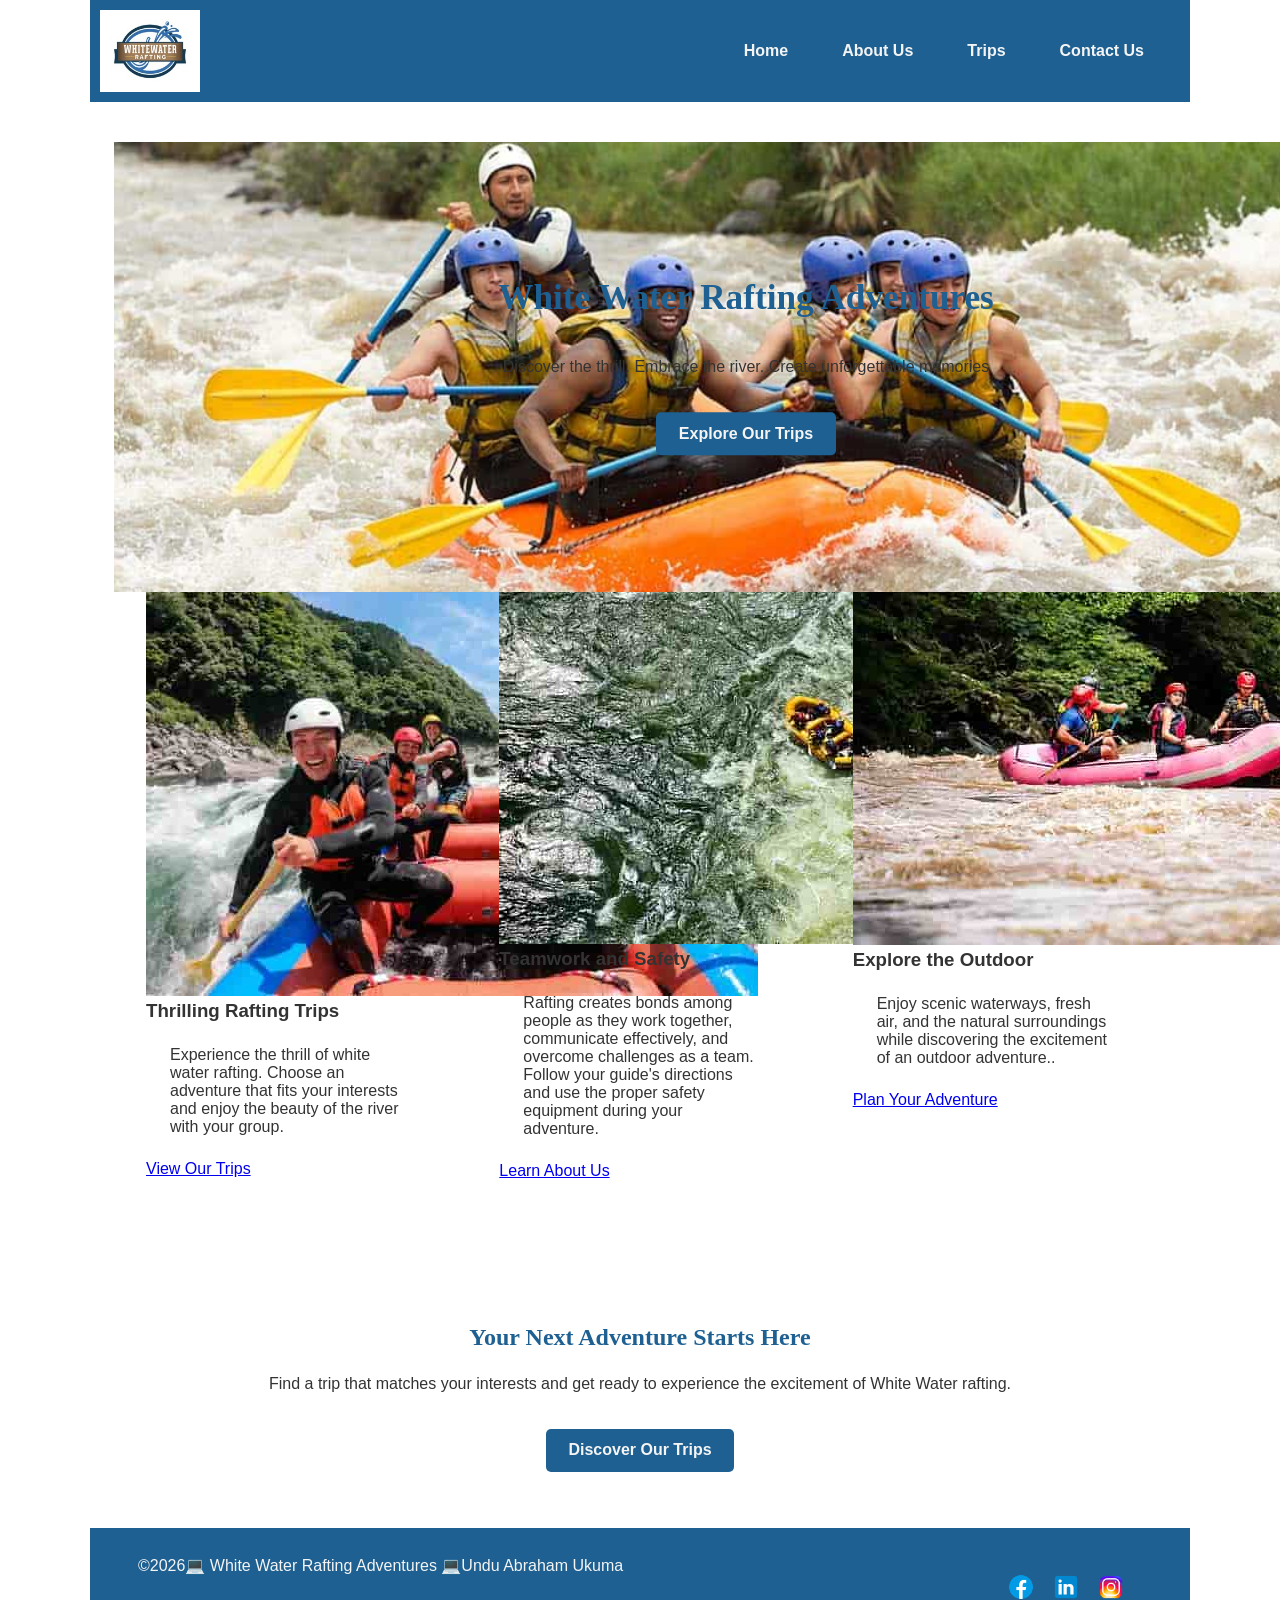
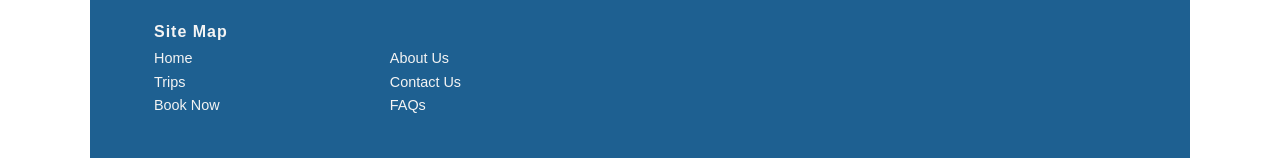
==== wwr/index.html @ d7c79fda "sync the code" ====
<!DOCTYPE html>
<html lang="en">

<head>
    <meta charset="UTF-8">
    <meta name="viewport" content="width=device-width, initial-scale=1.0">
    <title>Home | White Water Rafting Adventures</title>
    <meta name="description"
      content="Discover the exciting white water rafting adventures, explore our trips, and plan your next outdoor experience with White Water Rafting Adventures.">
    <meta name="author" content="Undu Abraham Ukuma">
    <link rel="stylesheet" href="styles/rafting.css">
</head>

<body>
    <header>
        <img src="images/logo.jpg" alt="sit-logo">
        <nav>
            <ul>
                <li><a href="index.html">Home</a></li>
                <li><a href="about.html">About Us</a></li>
                <li><a href="trips.html">Trips</a></li>
                <li><a href="contact.html">Contact Us</a></li>
            </ul>
        </nav>
    </header>
    <main>
        <!--Hero section-->
        <section class="home-hero">
            <img src="images/rafting-hero2.jpg"
              alt="A group of adventures enjoying White water rafting" class="hero-image">
            <div class="hero-overlay">
                <h1>White Water Rafting Adventures</h1>
                <p>Discover the thrill. Embrace the river. Create unforgettable memories</p>
                <a class="cta-button" href="trips.html">Explore Our Trips</a>
            </div>
        </section>

        <!--Newsletter section-->
        <section class="newsletter">
            <h2>Join Our Adventure Newsletter</h2>
            <p>Get updates about our rafting trips, outdoor adventures, and special offers.</p>

            <form action="#" method="get" class="newsletter-form">
                <div class="form-group1">
                    <label for="newsletter-name">Full Name</label>
                    <input type="text" id="newsletter-name" name="name" autocomplete="name"
                      required>
                </div>
                <button type="submit">Subscribe</button>
            </form>
        </section>

        <!--Grid-based content section-->
        <section class="home-content">
            <h2>Experience the Adventure</h2>

            <div class="home-grid">
                <article class="featured-card">
                    <img src="images/water-rafting7.jpg"
                      alt="Rafters navigating exciting river rapids" loading="lazy">
                    <h3>Thrilling Rafting Trips</h3>
                    <p>Experience the thrill of white water rafting. Choose an adventure that fits
                        your interests and
                        enjoy the beauty of the river with your group.</p>
                    <a href="trips.html">View Our Trips</a>
                </article>

                <article class="featured-card">
                    <img src="images/water-rafting9.jpg" alt="Rafters working together on the river"
                      loading="lazy">
                    <h3>Teamwork and Safety</h3>
                    <p>Rafting creates bonds among people as they work together,
                        communicate effectively, and overcome challenges as a team. Follow your
                        guide's directions and use the proper safety equipment during your
                        adventure.</p>
                    <a href="about.html">Learn About Us</a>
                </article>

                <article class="featured-card">
                    <img src="images/water-rafting10.jpg"
                      alt="Beautiful river scenery during a rafting adventure" loading="lazy">
                    <h3>Explore the Outdoor</h3>
                    <p>Enjoy scenic waterways, fresh air, and the natural
                        surroundings while discovering the excitement
                        of an outdoor adventure..</p>
                    <a href="contact.html">Plan Your Adventure</a>
                </article>
            </div>
        </section>

        <!-- Final call-to-action-->
        <section class="home-cta">
            <h2>Your Next Adventure Starts Here</h2>
            <p>Find a trip that matches your interests and get ready to experience the excitement of
                White Water rafting.</p>
            <a class="cta-button" href="trips.html">Discover Our Trips</a>
        </section>
    </main>
    <footer>
        <!--Footer contents-->
        <div class="footer-content">

            <!--Copy right information-->
            <div class="footer-info">
                <p>©2026💻 White Water Rafting Adventures 💻Undu Abraham Ukuma</p>

                <!---Site Map-->
                <nav class="sitemap" aria-label="site map">
                    <h3>Site Map</h3>
                    <ul>
                        <li><a href="index.html">Home</a></li>
                        <li><a href="about.html">About Us</a></li>
                        <li><a href="trips.html">Trips</a></li>
                        <li><a href="contact.html">Contact Us</a></li>
                        <li><a href="contact.html#contact-form">Book Now</a></li>
                        <li><a href="trips.html#faq">FAQs</a></li>
                    </ul>
                </nav>
            </div>

            <!--Social media handles-->
            <nav class="socialmedia" aria-label="Social media">
                <a href="https://www.facebook.com/undua1"><img src="images/facebook.png"
                      alt="facebook"></a>
                <a href="https://www.linkedin.com/in/undu-abraham-274bb61a1"><img
                      src="images/linkedin.png" alt="linkedin"></a>
                <a href="https://www.instagram.com/abrahamundu"><img src="images/instagram.png"
                      alt="instagram"></a>
            </nav>
        </div>
    </footer>
</body>

</html>
---- wwr/styles/rafting.css ----
:root {
    --primary-color: #1e6091;
    --accent1-color: #333333;
    --accent2-color: #f4f4f4;

    --heading-font: Georgia, serif;
    --body-font: Arial, sans-serif;
}

* {
    margin: 0;
    padding: 0;
    box-sizing: border-box;
}

/*=====================================*/
/* Home page styles*/

/*Home page hero*/
.home-hero {
    position: absolute;
    width: 100%;
}

.hero-image {
    display: block;
    width: 100%;
    height: 450px;
    object-fit: cover;
}

.hero-overlay {
    position: absolute;
    top: 50%;
    left: 50%;
    transform: translate(-50%, -50%);
    width: 85%;
    padding: 1.5rem;
    text-align: center;
    color: var(--accent1-color);
    background-color: rgba(0 0 0 0.65);
}

.hero-overlay h1 {
    margin-top: 0;
}

/*Button and links*/
.cta-button {
    display: inline-block;
    padding: 0.8rem 1.4rem;
    margin-top: 0.75rem;
    color: var(--accent2-color);
    background-color: var(--primary-color);
    text-decoration: none;
    border-radius: 5px;
    font-weight: bold;
}

.cta-button:hover {
    background-color: var(--primary-color);
}

/*Newsletter*/

.newsletter {
    padding: 2rem 1rem;
    text-align: center;
}

.newsletter-form {
    display: grid;
    grid-template-columns: repeat(2, minmax(0, 1fr));
    gap: 1rem;
    max-width: 700px;
    margin: 1.5rem auto 0;
    text-align: left;
}

.form-group1 {
    display: flex;
    flex-direction: column;
    gap: 0.4rem;
}

.form-group1 input {
    width: 100%;
    padding: 0.7rem;
    border: 1px solid var(--accent1-color);
    border-radius: 4px;
    box-sizing: border-box;
}

.newsletter-form button {
    grid-column: 1 / -1;
    justify-self: center;
    padding: 0.75rem 1.5rem;
    cursor: pointer;
}

/*Feature grid*/

.home-content {
    padding: 2rem 1rem;
    text-align: center;
}

.home-grid {
    display: grid;
    grid-template-columns: repeat(3, minmax(0, 1fr));
    gap: 1.5rem;
    max-width: 1100px;
    margin: 2rem auto;
    text-align: left;
}

.feature-card {
    padding: 1rem;
    border: 1px solid var(--accent1-color);
    border-radius: 8px;
}

.feature-card img {
    display: block;
    width: 100%;
    height: 200px;
    object-fit: cover;
}

.feature-card a {
    font-weight: bold;
}

.home-cta {
    padding: 2.5rem 1rem;
    text-align: center;
}

/*=====================================*/
/* About Us page styles*/

body {
    font-family: var(--body-font);
    color: var(--accent1-color);
}

header,
main,
.adventure,
.history,
footer {
    max-width: 1100px;
    width: 100%;
    margin: 0 auto;
}

h1,
h2 {
    font-family: var(--heading-font);
    color: var(--accent1-color);
}

header {
    display: grid;
    grid-template-columns: 150px 1fr;
    padding: 10px;
    align-items: center;
    background-color: var(--primary-color);

}

header img {
    width: 100px;
    height: auto;
    display: block;

}

header nav ul {
    display: flex;
    justify-content: flex-end;
    gap: 30px;
    list-style: none;
    padding: 0;
    margin: 0;
}

header nav a {
    text-decoration: none;
    font-weight: bold;
    color: var(--accent2-color);
    padding: 0.5rem 0.75rem;
}

header nav a:hover {
    color: var(--accent1-color);
}

nav,
p,
section,
article {
    margin: 16px;
    padding: 8px;
}

.socialmedia a {
    text-decoration: none;
}

.hero {
    position: relative;
    width: 1100px;
    margin: 0.1rem auto 0 auto;

}

.hero > img {
    display: block;
    width: 100%;
    height: auto;
}

.hero h1 {
    position: absolute;
    top: 20px;
    left: 0;
    width: 100%;
    padding: 16px;
    text-align: center;
    background-color: var(--accent1-color);
    color: #fff;

}

.hero article {
    position: absolute;
    bottom: 20px;
    left: 20px;
    width: calc(100% - 40px);
    padding: 15px;
    background-color: rgb(0 0 0 / 70%);
    color: white;
}

.hero article p {
    margin: 0 0 10px 0;
    padding: 0;
}

.hero article img {
    float: right;
    width: 80px;
    height: auto;
    margin-left: 15px;
}

.history {
    display: grid;
    grid-template-columns: 1fr 1fr 1fr;
    gap: 20px;
    align-items: center;
    padding: 30px 10px;

}

.history h2 {
    grid-column: 1 / 4;
    text-align: center;
}

.history p {
    line-height: 1.5;
}

.history img {
    width: 100%;
    height: auto;

}

.adventure {
    background-color: var(--accent1-color);
    padding: 40px 20px;
    margin-bottom: 5px;

}

.adventure-gallery {
    display: grid;
    grid-template-columns: repeat(5, 1fr);
    gap: 15px;
    max-width: 1200px;
    margin: 0 auto;

}

.adventure h2 {
    text-align: center;
    color: white;
    margin-bottom: 25px;
}

.adventure-gallery figure {
    margin: 0;
    text-align: center;
    background-color: var(--accent2-color);
    border-radius: 5px;
    box-shadow: 0 2x 8px rgba(0 0 0 0.15);
}

.adventure-gallery img {
    display: block;
    width: 130px;
    height: auto;
    object-fit: cover;

}

.adventure-gallery figcaption {
    padding: 10px;
    font-weight: bold;
    color: var(--primary-color);
}

/*=====================================*/
/* Trips page styles*/

/*=====================================*/
/* Contact Us page styles*/
h1 {
    text-align: center;
    color: var(--primary-color);
    margin: 2rem auto;
    font-size: 2.2rem;
    max-width: 900px;
}

h2 {
    color: var(--primary-color);
    margin-bottom: 1rem;
    font-size: 1.5rem;
    text-align: center;
}

/*Company information and map*/
.contact-info {
    max-width: 700px;
    margin: 0 auto 3rem;
    padding: 0;
    text-align: center;
}

.company-details {
    text-align: center;
}

.company-details address {
    font-style: normal;
    line-height: 0.3rem;
    text-align: center;
    display: inline-block;
}

.company-details address p {
    margin: 0.3rem 0;
}

.company-details a {
    color: var(--primary-color);
    text-decoration: none;
}

.company-details a:hover {
    text-decoration: none;
}

.map-and-form {
    display: grid;
    grid-template-columns: 1fr 1fr;
    gap: 2rem;
    align-items: stretch;
    max-width: 1100px;
    margin: 0 auto 3rem;
    padding: 0;
}

.map-container {
    width: 100%;
    display: flex;
    flex-direction: column;
}

.map-container iframe {
    width: 100%;
    height: 100%;
    min-height: 300px;
    border: none;
    border-radius: none;
    display: block;
}

/* Contact Form*/
.contact-form-section {
    max-width: 100%;
    margin: 0;
    padding: 0;
    display: flex;
    flex-direction: column;
}

.contact-form {
    display: flex;
    flex-direction: column;
    gap: 1.25rem;
    flex: 1;
}

.form-group {
    display: flex;
    flex-direction: column;
    gap: 0.5rem;
}

.form-group label {
    font-weight: 600;
    color: #2c3e50;
}

.contact-form input[type="text"],
.contact-form input[type="email"],
.contact-form textarea {
    width: 100%;
    padding: 1.75rem;
    font-size: 1rem;
    font-family: inherit;
    border: 2px solid #cbd5e0;
    border-radius: 6px;
    background-color: #ffffff;
    color: #333;
    transition: border-color 0.2s ease, box-shadow 0.2s ease;
}

.contact-form input[type="text"]:focus,
.contact-form input[type="email"]:focus,
.contact-form textarea:focus {
    outline: none;
    border-color: var(--primary-color);
    box-shadow: 0 0 0 3px rgb(26 77 124 / 15%);
}

.contact-form textarea {
    resize: vertical;
    min-height: 120px;
}

/* Fieldset and Radio Buttons*/
.contact-form fieldset {
    border: none;
    padding: 0;
    margin: 0;
}

.contact-form legend {
    font-weight: 600;
    color: #2c3e50;
    padding: 0 0.5rem;
}

.form-message label {
    font-weight: 600;
    color: #2c3e50;
}

.radio-group {
    display: flex;
    flex-direction: column-reverse;
    gap: 0.6rem;
    margin-top: 0.5rem;
    border: none;
    padding: 0;
}

.radio-group label {
    display: flex;
    align-items: center;
    gap: 0.5rem;
    font-weight: 400;
    cursor: pointer;
    border: none;
    padding: 0;
}

.radio-group input[type="radio"] {
    width: 18px;
    height: 18px;
    border: none;
    outline: none;
    accent-color: var(--primary-color);
    cursor: pointer;
}

/*Checkbox*/
.checkbox-group label {
    display: flex;
    align-items: center;
    gap: 0.6rem;
    font-weight: 400;
    cursor: pointer;
}

.checkbox-group input[type="checkbox"] {
    width: 18px;
    height: 18px;
    accent-color: var(--primary-color);
    cursor: pointer;
}

.contact-form button[type="submit"] {
    background-color: var(--primary-color);
    color: #ffffff;
    font-size: 1.1rem;
    font-weight: 600;
    padding: 0.9rem 1.5rem;
    border: none;
    cursor: pointer;
    transition: background-color 0.2s ease, transform 0.1s ease;
    align-self: flex-start;
}

.contact-form button[type="submit"]:hover {
    background-color: #143a5e;
}

.contact-form button[type="submit"]:active {
    transform: scale(0.98);
}

.contact-form button[type="submit"]:focus {
    outline: none;
    box-shadow: 0 0 0 3px rgb(26 77 124 / 30%);
}

/*Employee Profiles*/
.employees {
    margin-bottom: 1rem;
}

.employee-grid {
    display: grid;
    grid-template-columns: repeat(3, 1fr);
    gap: 2rem;
    text-align: center;
    max-width: 1100px;
    margin: auto;
}

.employee-grid figure {
    border-radius: 10px;
    padding: 1rem;
    transition: transform 0.2s ease;
    margin: 0;
    outline: 1px solid var(--accent1-color);
    outline-offset: 2px;
    border-radius: none;
}

.employee-grid figure:hover {
    transform: translateY(-4px);
}

.employee-grid img {
    width: 100%;
    max-width: 100%;
    height: auto;
    object-fit: cover;
    border-radius: 0%;
    border: none;
    margin-bottom: 0 auto 0.75rem;
    display: block;
}

.employee-grid figcaption {
    font-weight: 600;
    color: #2c3e50;
    line-height: 1.4rem;

}

.employee-grid figcaption span {
    display: block;
    font-weight: 400;
    font-size: 0.9rem;
    color: #5a6c7d;
}

/*=====================================*/
/*Footer Section style*/

footer {
    padding: 20px 40px;
    background-color: var(--primary-color);
    color: var(--accent2-color);
}

footer p {
    margin: 0;
}

footer nav {
    display: flex;
    gap: 15px;
}

footer a {
    text-decoration: none;
    color: var(--accent2-color);
}

.socialmedia img {
    width: 30px;
    height: 30px;
}

/*Outer wrapper for footer content*/
.footer-content {
    display: flex;
    justify-content: space-between;
    align-items: flex-start;
    gap: 2rem;
    max-width: 1100px;
    margin: auto;
}

.footer-info {
    display: flex;
    flex-direction: column;
    gap: 1rem;
}

/*Site map*/
.sitemap {
    display: block;
}

.sitemap h3 {
    margin: 0 0 0.5rem 0;
    font-size: 1rem;
    color: var(--accent2-color);
    letter-spacing: 1px;
}

.sitemap ul {
    list-style: none;
    padding: 0;
    margin: 0;
    display: grid;
    grid-template-columns: repeat(2, auto);
    /*two columns of links*/
    gap: 0.35rem 1.5rem;
}

.sitemap a {
    columns: var(--accent2-color);
    font-size: 0.9rem;
    transition: color 0.2ms ease;
}

.sitemap a:hover,
.sitemap a:focus {
    color: var(--accent1-color);
    text-decoration: none;
}
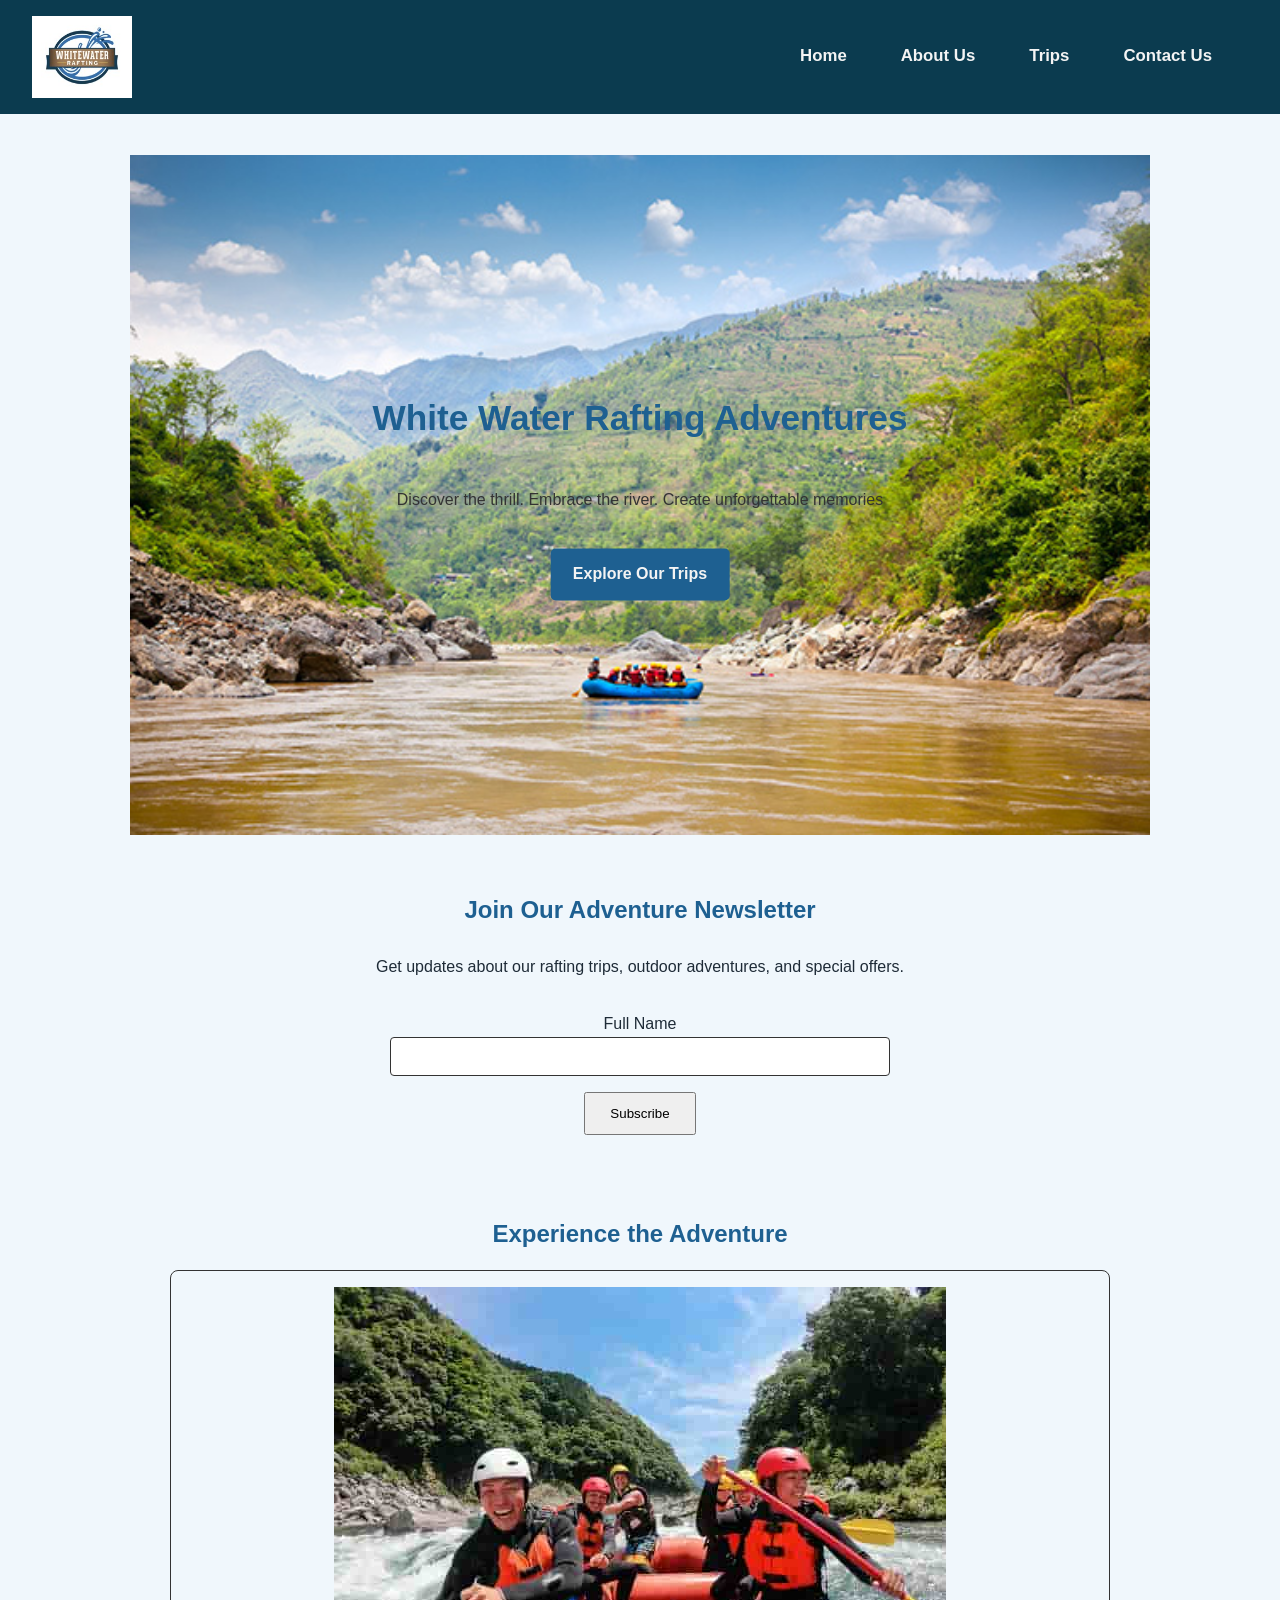
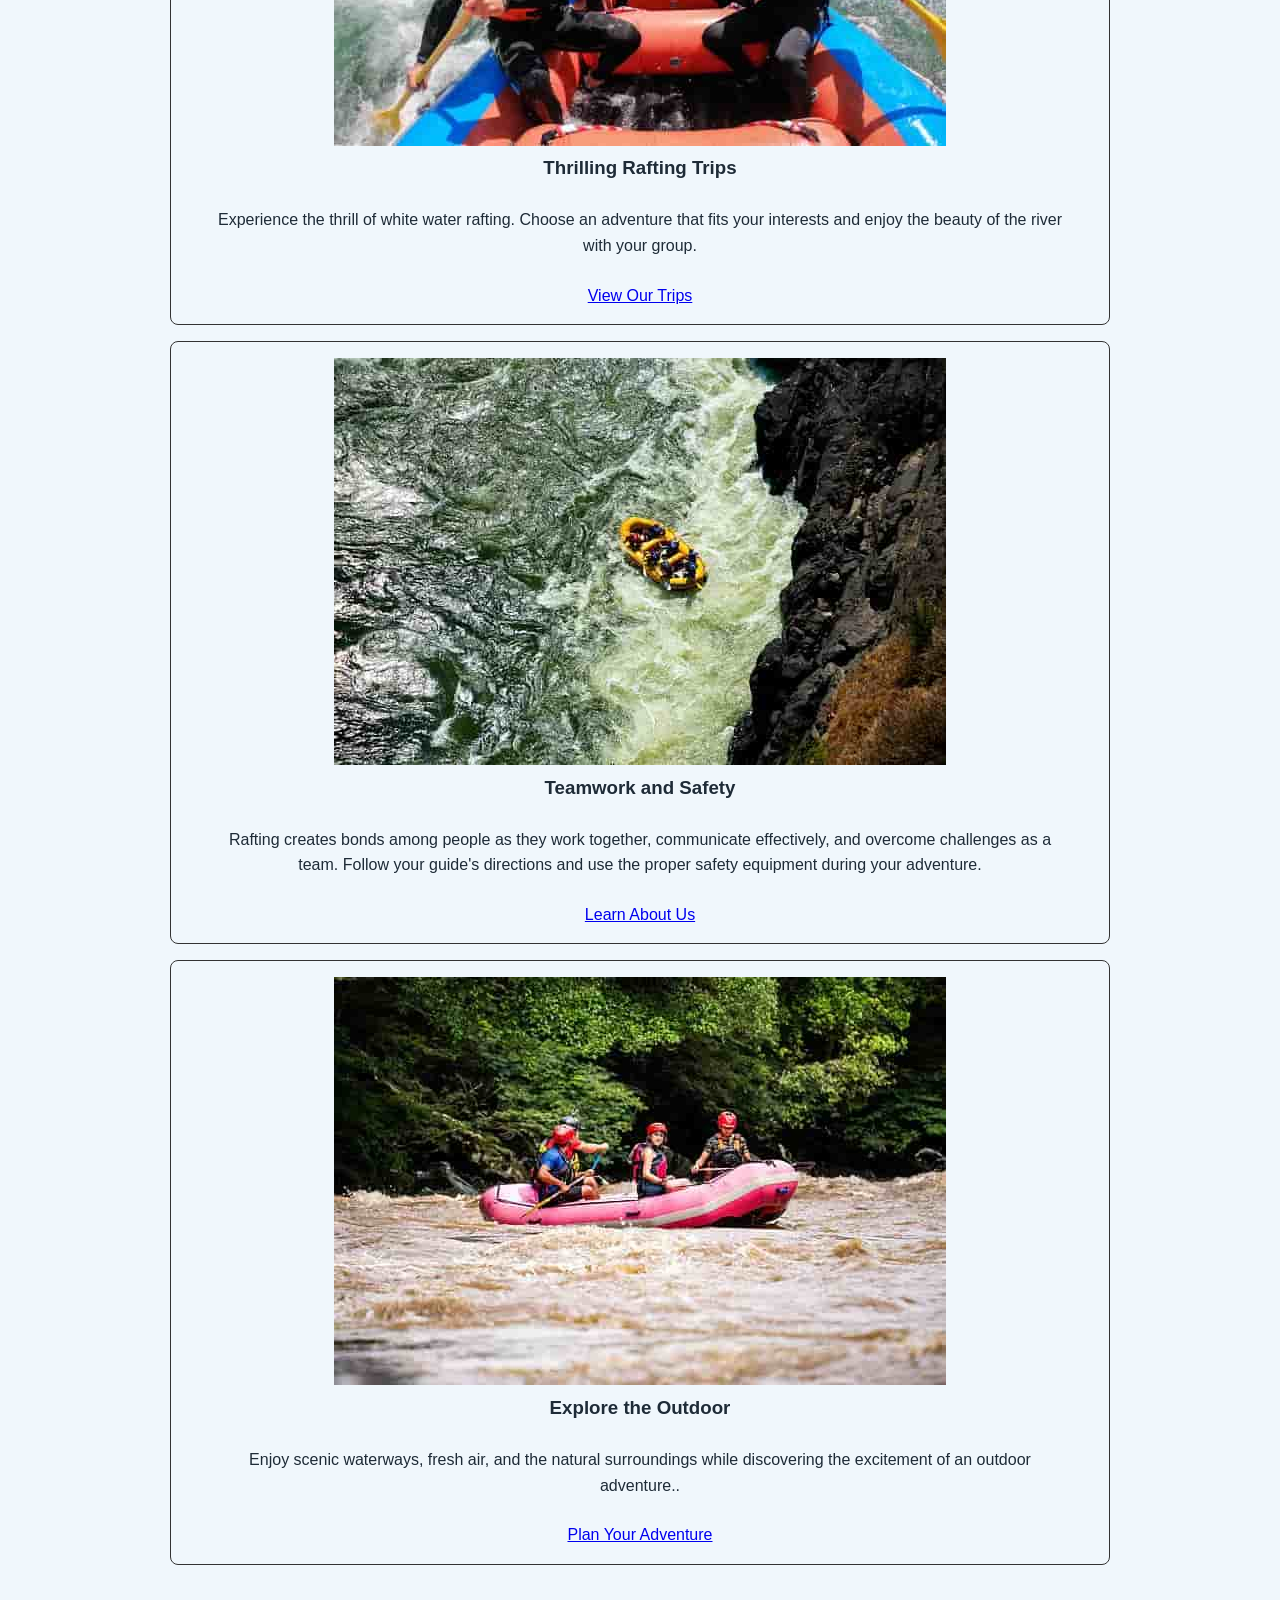
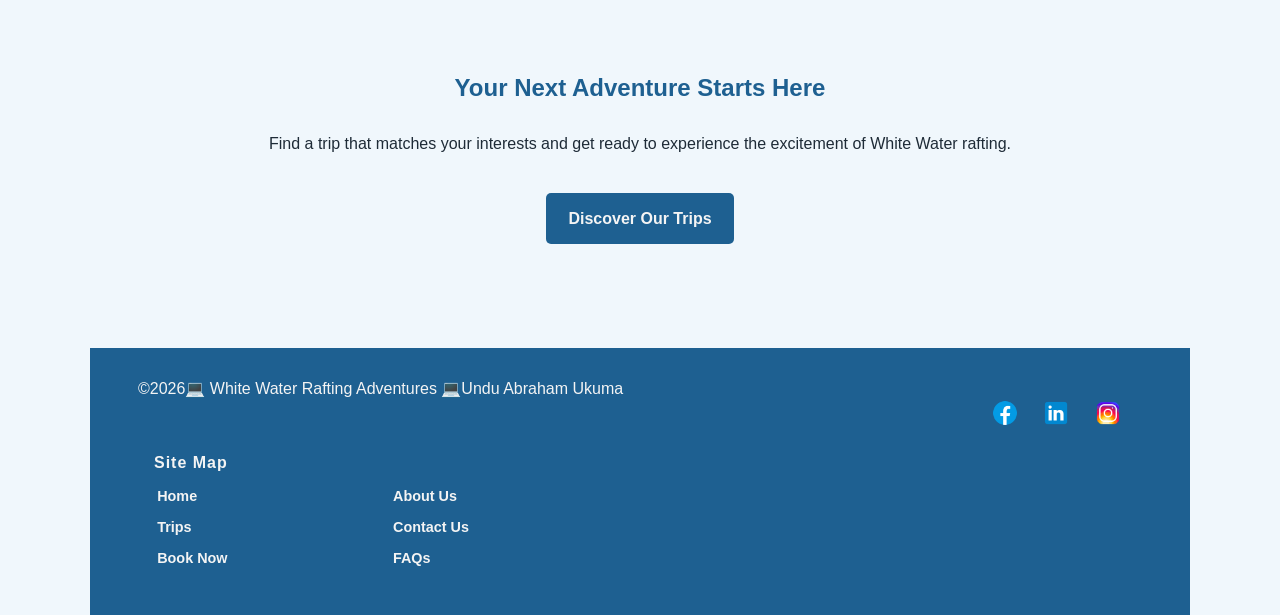
==== commit 1b5b9d2b: "sync the code" ====
--- a/wwr/index.html
+++ b/wwr/index.html
@@ -13,7 +13,9 @@
 
 <body>
     <header>
-        <img src="images/logo.jpg" alt="sit-logo">
+        <a href="index.html" class="logo-link">
+            <img src="images/logo.jpg" alt="sit-logo">
+        </a>
         <nav>
             <ul>
                 <li><a href="index.html">Home</a></li>
@@ -26,8 +28,8 @@
     <main>
         <!--Hero section-->
         <section class="home-hero">
-            <img src="images/rafting-hero2.jpg"
-              alt="A group of adventures enjoying White water rafting" class="hero-image">
+            <img src="images/rafting3.jpg" alt="A group of adventures enjoying White water rafting"
+              class="hero-image">
             <div class="hero-overlay">
                 <h1>White Water Rafting Adventures</h1>
                 <p>Discover the thrill. Embrace the river. Create unforgettable memories</p>
--- a/wwr/styles/rafting.css
+++ b/wwr/styles/rafting.css
@@ -7,25 +7,128 @@
     --body-font: Arial, sans-serif;
 }
 
-* {
+/*=========================================================================*/
+/*Whit Water Rafting - Global Stylesheet Shared 
+by index.html, trips.html, about.html and contact.html*/
+/*==========================================================================*/
+
+/* 1. RESET and BASE*/
+
+*,
+*::before,
+*::after {
     margin: 0;
     padding: 0;
     box-sizing: border-box;
 }
 
+html {
+    scroll-behavior: smooth;
+}
+
+body {
+    font-family: 'Segoe UI', Roboto, Tahoma, Geneva, Verdana, sans-serif;
+    background-color: #f0f7fc;
+    color: #1e2b37;
+    line-height: 1.6;
+    min-height: 100vh;
+    display: flex;
+    flex-direction: column;
+}
+
+/* 2. HEADER AND NAVIGATION (Shared)*/
+
+header {
+    background-color: #0b3b4f;
+    color: #ffffff;
+    padding: 1rem 2rem;
+    display: flex;
+    flex-wrap: wrap;
+    align-items: center;
+    justify-content: space-between;
+    gap: 1rem;
+    box-shadow: 0 4px 12px rgba(0 0 0 0.25);
+    position: static;
+    top: 0;
+    z-index: 100;
+}
+
+.logo {
+    display: flex;
+    align-items: center;
+    gap: 0.5rem;
+    font-size: 1.6rem;
+    font-family: 800;
+    letter-spacing: 1.5px;
+    text-transform: 2px 2px 0 #1d5e7a;
+
+}
+
+.logo-link {
+    display: inline-block;
+    text-decoration: none;
+}
+
+.logo-icon {
+    font-size: 1.9rem;
+}
+
+nav ul {
+    list-style: none;
+    display: flex;
+    flex-wrap: wrap;
+    gap: 2rem;
+}
+
+nav a {
+    color: #ffffff;
+    text-decoration: none;
+    font-weight: 600;
+    font-size: 1.05rem;
+    padding: 0.4rem 0.2rem;
+    border-bottom: 3px solid transparent;
+    transition: color 0.2s ease, border-color 0.2s ease;
+}
+
+nav a:hover,
+nav a:focus {
+    color: #ffd966;
+    border-bottom-color: #ffd966;
+}
+
+/* 3. MAIN LAYOUT*/
+
+main {
+    flex: 1;
+    width: 100%;
+    max-width: 1100px;
+    margin: 0 auto;
+    padding: 2rem 2rem 3rem;
+}
+
+.section-title {
+    font-size: 1.9rem;
+    color: #0b3b4f;
+    margin-bottom: 1.5rem;
+    padding-left: 1rem;
+    border-left: 8px solid #ffb347;
+}
+
 /*=====================================*/
-/* Home page styles*/
+/* 4. HOME PAGE*/
 
 /*Home page hero*/
 .home-hero {
-    position: absolute;
-    width: 100%;
+    position: relative;
+    width: 100%;
+    max-width: 1100px;
+    margin: 0.1rem auto 0 auto;
 }
 
 .hero-image {
     display: block;
     width: 100%;
-    height: 450px;
+    height: auto;
     object-fit: cover;
 }
 
@@ -43,6 +146,12 @@
 
 .hero-overlay h1 {
     margin-top: 0;
+}
+
+.hero-overlay p {
+    color: var(--accent1-color);
+    font-size: 1rem;
+    font-weight: 500px;
 }
 
 /*Button and links*/
@@ -69,18 +178,16 @@
 }
 
 .newsletter-form {
-    display: grid;
-    grid-template-columns: repeat(2, minmax(0, 1fr));
+    display: flex;
+    flex-direction: column;
+    align-items: center;
     gap: 1rem;
-    max-width: 700px;
+    max-width: 500px;
     margin: 1.5rem auto 0;
-    text-align: left;
 }
 
 .form-group1 {
-    display: flex;
-    flex-direction: column;
-    gap: 0.4rem;
+    width: 100%;
 }
 
 .form-group1 input {
@@ -105,16 +212,18 @@
     text-align: center;
 }
 
-.home-grid {
-    display: grid;
-    grid-template-columns: repeat(3, minmax(0, 1fr));
-    gap: 1.5rem;
-    max-width: 1100px;
-    margin: 2rem auto;
-    text-align: left;
-}
-
-.feature-card {
+@media (max-width:850px) {
+    .home-grid {
+        display: grid;
+        grid-template-columns: repeat(3, minmax(0, 1fr));
+        gap: 1.5rem;
+        max-width: 1100px;
+        margin: 2rem auto;
+        text-align: left;
+    }
+}
+
+.featured-card {
     padding: 1rem;
     border: 1px solid var(--accent1-color);
     border-radius: 8px;
@@ -137,36 +246,14 @@
 }
 
 /*=====================================*/
-/* About Us page styles*/
-
-body {
-    font-family: var(--body-font);
-    color: var(--accent1-color);
-}
-
-header,
-main,
+/* 4. ABOUT US PAGE*/
+
 .adventure,
 .history,
 footer {
     max-width: 1100px;
     width: 100%;
     margin: 0 auto;
-}
-
-h1,
-h2 {
-    font-family: var(--heading-font);
-    color: var(--accent1-color);
-}
-
-header {
-    display: grid;
-    grid-template-columns: 150px 1fr;
-    padding: 10px;
-    align-items: center;
-    background-color: var(--primary-color);
-
 }
 
 header img {
@@ -210,12 +297,13 @@
 
 .hero {
     position: relative;
-    width: 1100px;
+    width: 100%;
+    max-width: 1100px;
     margin: 0.1rem auto 0 auto;
 
 }
 
-.hero > img {
+.hero img {
     display: block;
     width: 100%;
     height: auto;
@@ -324,10 +412,292 @@
 }
 
 /*=====================================*/
-/* Trips page styles*/
+/* 5. TRIPS PAGE*/
+
+/*page-header*/
+.page-header {
+    text-align: center;
+    margin-bottom: 2rem;
+}
+
+.page-header h1 {
+    font-size: 2.5rem;
+    color: #0b3b4f;
+    margin-bottom: 0.5;
+}
+
+.page-intro {
+    font-size: 1.2rem;
+    color: #2c4b5a;
+    font-style: italic;
+    max-width: 700px;
+    margin: 0 auto;
+}
+
+/*Trips page Call-To-Action (cta) section*/
+
+.cta-section {
+    background: linear-gradient(135deg, #0b3b4f 0%, #1d5e7a 100%);
+    color: #ffffff;
+    text-align: center;
+    padding: 2.rem 1.5rem;
+    border-radius: 24px;
+    margin: 0 0 3rem;
+    box-shadow: 0 10px 30px rgba(11 59 79 0.25);
+}
+
+.cta-section h2 {
+    font-size: 1.9rem;
+    color: #ffd966;
+    bottom: 0.5rem;
+}
+
+.cta-section p {
+    font-size: 1.1rem;
+    margin-bottom: 1.5rem;
+    opacity: 0.95;
+}
+
+.btn-cta {
+    display: inline-block;
+    background-color: #ffb347;
+    color: #0b3b4f;
+    font-weight: 700;
+    font-size: 1.1rem;
+    padding: 0.85rem 2.2rem;
+    border-radius: 60px;
+    text-decoration: none;
+    letter-spacing: 0.5px;
+    box-shadow: 0 6px 0 #b16f1a;
+    transition: transform 0.1s ease, box-shadow 0.1s ease, background-color 0.2s ease;
+    color: 0.2s ease;
+}
+
+.btn-cta:hover,
+.btn-cta:focus {
+    background-color: #ffa11c;
+    transform: translateY(2px);
+    box-shadow: 0 4px 0 #b16f1a;
+}
+
+/*Trips cards grid <Multi-column>*/
+
+.trip-detail {
+    margin-top: 3rem;
+}
+
+.trip-grid {
+    display: grid;
+    grid-template-columns: repeat(auto-fit, minmax(300px, 1fr));
+    gap: 2rem;
+}
+
+.trip-card {
+    background-color: #ffffff;
+    border-radius: 24px;
+    overflow: hidden;
+    box-shadow: 0 12px 24px rgba(0 20 30 0.12);
+    display: flex;
+    flex-direction: column;
+    transition: transform 0.25s ease, box-shadow 0.25s ease;
+}
+
+.trip-card:hover {
+    transform: translateY(-6px);
+    box-shadow: 0 18px 32px rgba(0 20 30 0.2);
+}
+
+.trip-image-wrapper {
+    position: relative;
+}
+
+.trip-image-wrapper img {
+    width: 100%;
+    height: 220px;
+    object-fit: cover;
+}
+
+.trip-badge {
+    position: absolute;
+    top: 1rem;
+    right: 1rem;
+    font-size: 0.8rem;
+    font-weight: 700;
+    text-transform: uppercase;
+    letter-spacing: 0.35rem 1rem;
+    border-radius: 30px;
+    color: #ffffff;
+    box-shadow: 0 4px 10px rgba(0, 0, 0, 0.25);
+}
+
+.badge-easy {
+    background-color: #2e7d5e;
+}
+
+.badge-moderate {
+    background-color: #c47b1e;
+}
+
+.badge-challenging {
+    background-color: #b13e3e;
+}
+
+.trip-card-body {
+    padding: 1.5rem 1.6rem 1.8rem;
+    display: flex;
+    flex-direction: column;
+    flex: 1;
+}
+
+.trip-card-body h3 {
+    font-size: 1.6rem;
+    color: #0b3b4f;
+    margin-bottom: 0.4rem;
+}
+
+.trip-meta {
+    font-size: 0.9rem;
+    font-weight: 600;
+    color: #1d5e7a;
+    margin-bottom: 0.9rem;
+}
+
+.trip-card-body p {
+    color: #2e4e7a;
+    font-size: 1rem;
+
+}
+
+/*Trips Table*/
+
+.trips-table-section {
+    margin-bottom: 3.5rem;
+}
+
+.table-wrapper {
+    overflow-x: auto;
+    background-color: #ffffff;
+    border-radius: 24px;
+    box-shadow: 0 8px 24px rgba(0, 0, 0, 0.08);
+    padding: 0.3rem 0;
+}
+
+table {
+    width: 100%;
+    border-collapse: collapse;
+    min-width: 750px;
+    font-size: 0.9rem;
+}
+
+caption {
+    caption-side: bottom;
+    text-align: right;
+    font-size: 0.88rem;
+    color: #3d6277;
+    padding: 0.9rem 1.2rem 0.4rem;
+    font-style: italic;
+}
+
+thead th {
+    background-color: #0b3b4f;
+    color: #ffd966;
+    font-weight: 700;
+    text-align: left;
+    padding: 1.1rem 1.2rem;
+    font-size: 1rem;
+    letter-spacing: 0.4px;
+    white-space: nowrap;
+    vertical-align: middle;
+}
+
+tbody td {
+    padding: 1rem 1.2rem;
+    border-bottom: 1px solid #d4e3ec;
+    color: #1e3a4b;
+    vertical-align: middle;
+}
+
+tbody tr:nth-child(even) {
+    background-color: #f9fcff;
+}
+
+tbody tr:hover {
+    background-color: #e2f0f7;
+}
+
+tbody tr:last-child td {
+    border-bottom: none;
+}
+
+/*Equipment Section*/
+
+.equipment-section {
+    margin-bottom: 3.5rem;
+}
+
+.equipment-intro {
+    font-size: 1.1rem;
+    color: #2c4b5a;
+    margin-bottom: 1.8rem;
+    max-width: 750px;
+}
+
+.equipment-grid {
+    list-style: none;
+    display: grid;
+    grid-template-columns: repeat(auto-fit, minmax(220px, 1fr));
+    gap: 1.5rem;
+}
+
+.equipment-grid li {
+    background-color: #ffffff;
+    border-radius: 20px;
+    padding: 1.6rem 1.4rem;
+    box-shadow: 0 6px 18px rgba(0, 20, 30, 0.08);
+    text-align: center;
+    transition: transform 0.2s ease;
+}
+
+.equipment-grid li:hover {
+    transform: translateY(-4px);
+}
+
+.equipment-icon {
+    font-size: 2.4rem;
+    display: block;
+    margin-bottom: 0.6rem;
+}
+
+.equipment-grid h3 {
+    color: #0b3b4f;
+    font-size: 1.2rem;
+    margin-bottom: 0.4rem;
+}
+
+.equipment-grid p {
+    color: #2e4a5c;
+    font-size: 0.95rem;
+}
+
+/*Final CTA*/
+
+.final-cta {
+    text-align: center;
+    background-color: #e2f0f7;
+    border-radius: 24px;
+    padding: 2rem 1.5rem;
+    border: 2px dashed #1d5e7a;
+}
+
+.final-cta p {
+    font-size: 1.15rem;
+    color: #0b3b4f;
+    margin-bottom: 1.2rem;
+    font-weight: 500;
+}
 
 /*=====================================*/
-/* Contact Us page styles*/
+/* 6. CONTACT US PAGE*/
 h1 {
     text-align: center;
     color: var(--primary-color);
@@ -595,7 +965,7 @@
 }
 
 /*=====================================*/
-/*Footer Section style*/
+/* 7. FOOTER PAGE*/
 
 footer {
     padding: 20px 40px;
